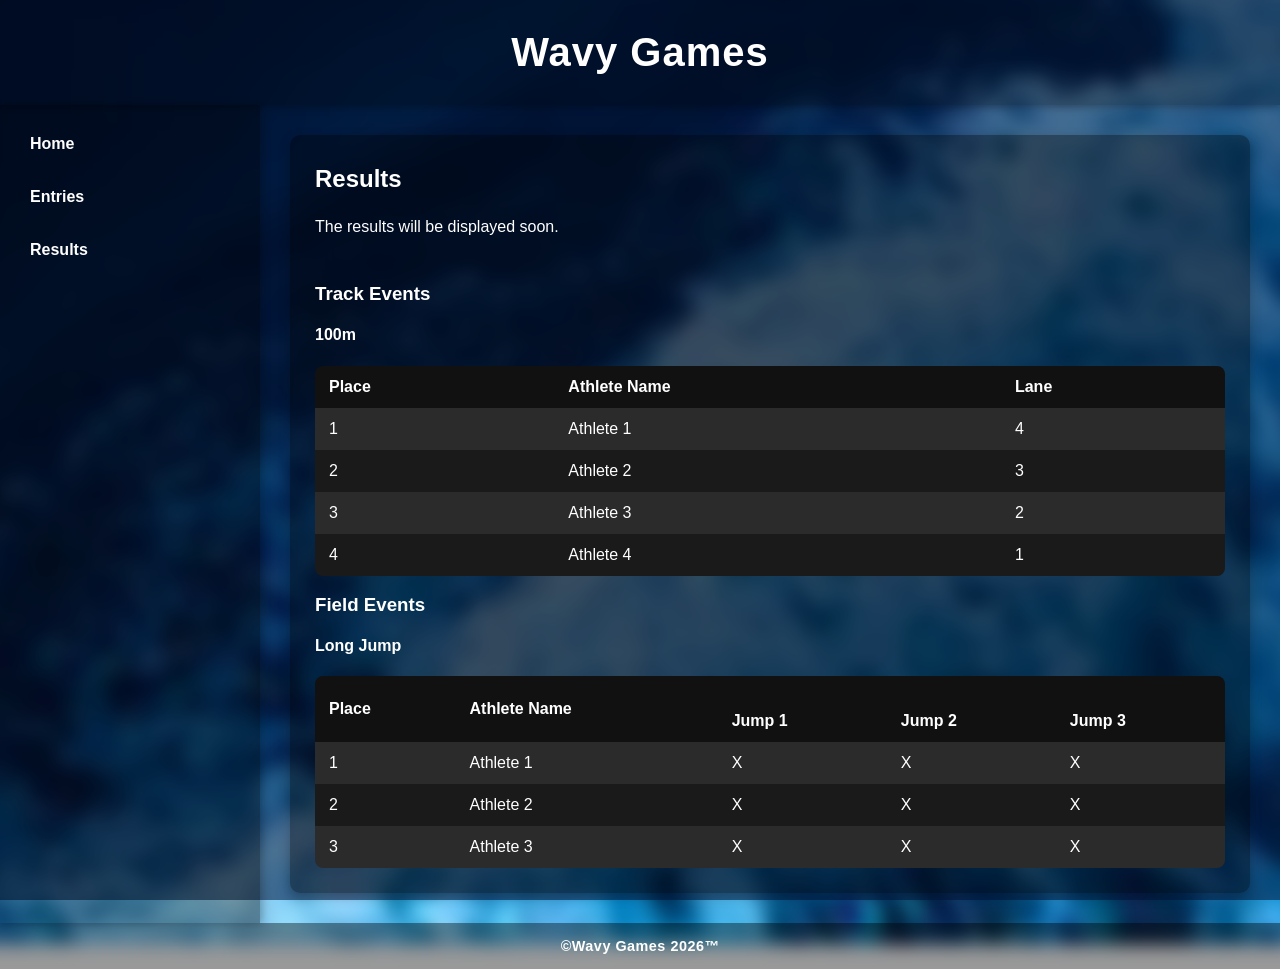
==== html/results.html @ 974a78d3 "Add files via upload" ====
<!doctype html>
<html lang="en">
    <head>
        <meta charset="UTF-8" />
        <meta name="author" content="Fortune Moyinoluwa Olalekan, width=device-width, initial-scale=1.0" />
        <link rel="stylesheet" href="../css/style.css" />
        <title>Wavy Games</title>
    </head>

    <body>
        <header>
            <h1>Wavy Games</h1>
        </header>

        <div class="container">
            <nav>
                <ul>
                    <li><a href="../index.html">Home</a></li>
                    <li><a href="../html/entries.html">Entries</a></li>
                    <li><a href="../html/results.html">Results</a></li>
                </ul>
            </nav>

            <main>
                <div class="content-card">
                    <div class="description">
                        <h2>Results</h2>
                        <p>The results will be displayed soon.</p>
                    </div>

                    <br />

                    <h3>Track Events</h3>

                    <h4>100m</h4>

                    <table>
                        <thead>
                            <tr>
                                <th>Place</th>
                                <th>Athlete Name</th>
                                <th>Lane</th>
                            </tr>
                        </thead>
                        <tbody>
                            <tr>
                                <td>1</td>
                                <td>Athlete 1</td>
                                <td>4</td>
                            </tr>
                            <tr>
                                <td>2</td>
                                <td>Athlete 2</td>
                                <td>3</td>
                            </tr>
                            <tr>
                                <td>3</td>
                                <td>Athlete 3</td>
                                <td>2</td>
                            </tr>
                            <tr>
                                <td>4</td>
                                <td>Athlete 4</td>
                                <td>1</td>
                            </tr>
                        </tbody>
                    </table>

                    <br />

                    <h3>Field Events</h3>

                    <h4>Long Jump</h4>
                    <table>
                        <thead>
                            <tr>
                                <th rowspan="2">Place</th>
                                <th rowspan="2">Athlete Name</th>
                                <th colspan="3"></th>
                            </tr>
                            <tr>
                                <th>Jump 1</th>
                                <th>Jump 2</th>
                                <th>Jump 3</th>
                            </tr>
                        </thead>
                        <tbody>
                            <tr>
                                <td>1</td>
                                <td>Athlete 1</td>
                                <td>X</td>
                                <td>X</td>
                                <td>X</td>
                            </tr>
                            <tr>
                                <td>2</td>
                                <td>Athlete 2</td>
                                <td>X</td>
                                <td>X</td>
                                <td>X</td>
                            </tr>
                            <tr>
                                <td>3</td>
                                <td>Athlete 3</td>
                                <td>X</td>
                                <td>X</td>
                                <td>X</td>
                            </tr>
                        </tbody>
                    </table>
                </div>
            </main>
        </div>

        <footer><b>&copy;Wavy Games 2026&#8482;</b></footer>
    </body>
</html>
---- css/style.css ----
/* Blurred background images */
body {
    margin: 0;
    font-family: "Segoe UI", Tahoma, Geneva, Verdana, sans-serif;
    color: #ffffff;
    position: relative;
    min-height: 100vh;
    overflow-x: hidden;
}

/* Background layer */
body::before {
    content: "";
    position: fixed;
    inset: 0;
    background: url("../images/waves.jpg") center / cover no-repeat;
    filter: blur(8px);
    transform: scale(1.1); /* prevents blur edge gaps */
    z-index: -2;
}

/* dark overlay for readability */
body::after {
    content: "";
    position: fixed;
    inset: 0;
    background: rgba(0, 20, 60, 0.55);
    z-index: -1;
}

h1,
h2,
h3 {
    margin: 0;
}


header {
    text-align: center;
    padding: 30px 20px;
    background: rgba(0, 0, 0, 0.25);
    box-shadow: 0 2px 8px rgba(0, 0, 0, 0.3);
}

header h1 {
    font-size: 2.5rem;
    letter-spacing: 1px;
}

/* main layout */
.container {
    display: flex;
    min-height: calc(100vh - 140px);
}

/*side menu */
nav {
    width: 220px;
    background: rgba(0, 0, 0, 0.35);
    padding: 20px;
    box-shadow: 2px 0 8px rgba(0, 0, 0, 0.25);
}

nav ul {
    list-style: none;
    padding: 0;
    margin: 0;
}

nav li {
    margin-bottom: 15px;
}

nav a {
    text-decoration: none;
    color: #ffffff;
    font-weight: 600;
    display: block;
    padding: 10px;
    border-radius: 6px;
    transition:
        background 0.2s ease,
        transform 0.1s ease;
}

nav a:hover {
    background: rgba(255, 255, 255, 0.15);
    transform: translateX(4px);
}

/*content space*/
main {
    flex: 1;
    padding: 30px;
}

.content-card {
    background: rgba(0, 0, 0, 0.35);
    padding: 25px;
    border-radius: 10px;
    box-shadow: 0 4px 12px rgba(0, 0, 0, 0.25);
}

.description {
    margin-bottom: 25px;
    line-height: 1.6;
}

/*Table Styles */
table {
    width: 100%;
    border-collapse: collapse;
    overflow: hidden;
    border-radius: 8px;
}

th,
td {
    padding: 12px 14px;
    text-align: left;
}

th {
    background: #111111;
    color: #ffffff;
    font-weight: 700;
}

tbody tr:nth-child(odd) {
    background: #2b2b2b;
}

tbody tr:nth-child(even) {
    background: #1a1a1a;
}

tbody tr {
    transition: background 0.2s ease;
}

tbody tr:hover {
    background: #0036b3;
}

footer {
    text-align: center;
    padding: 15px;
    background: rgba(0, 0, 0, 0.4);
    font-size: 0.9rem;
    letter-spacing: 0.5px;
}

@media (max-width: 768px) {
    .container {
        flex-direction: column;
    }

    nav {
        width: 100%;
        box-shadow: none;
    }
}
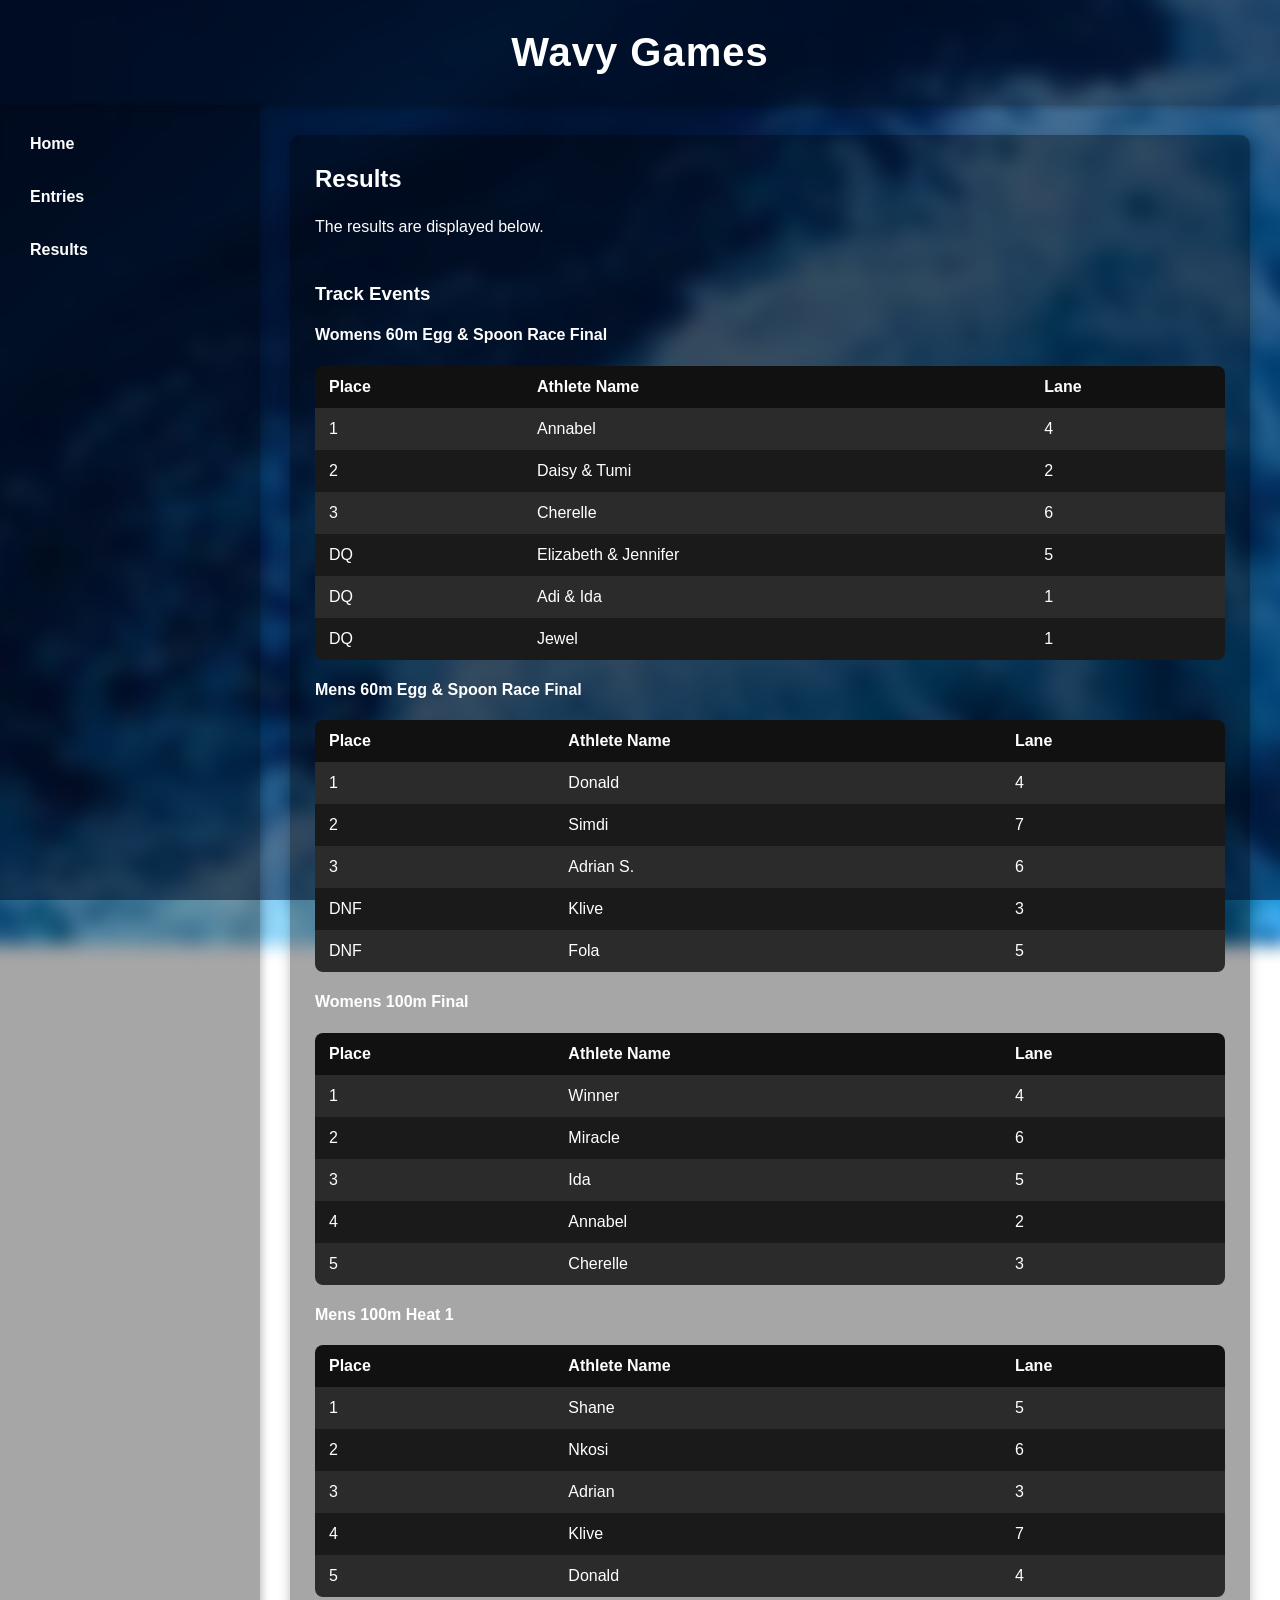
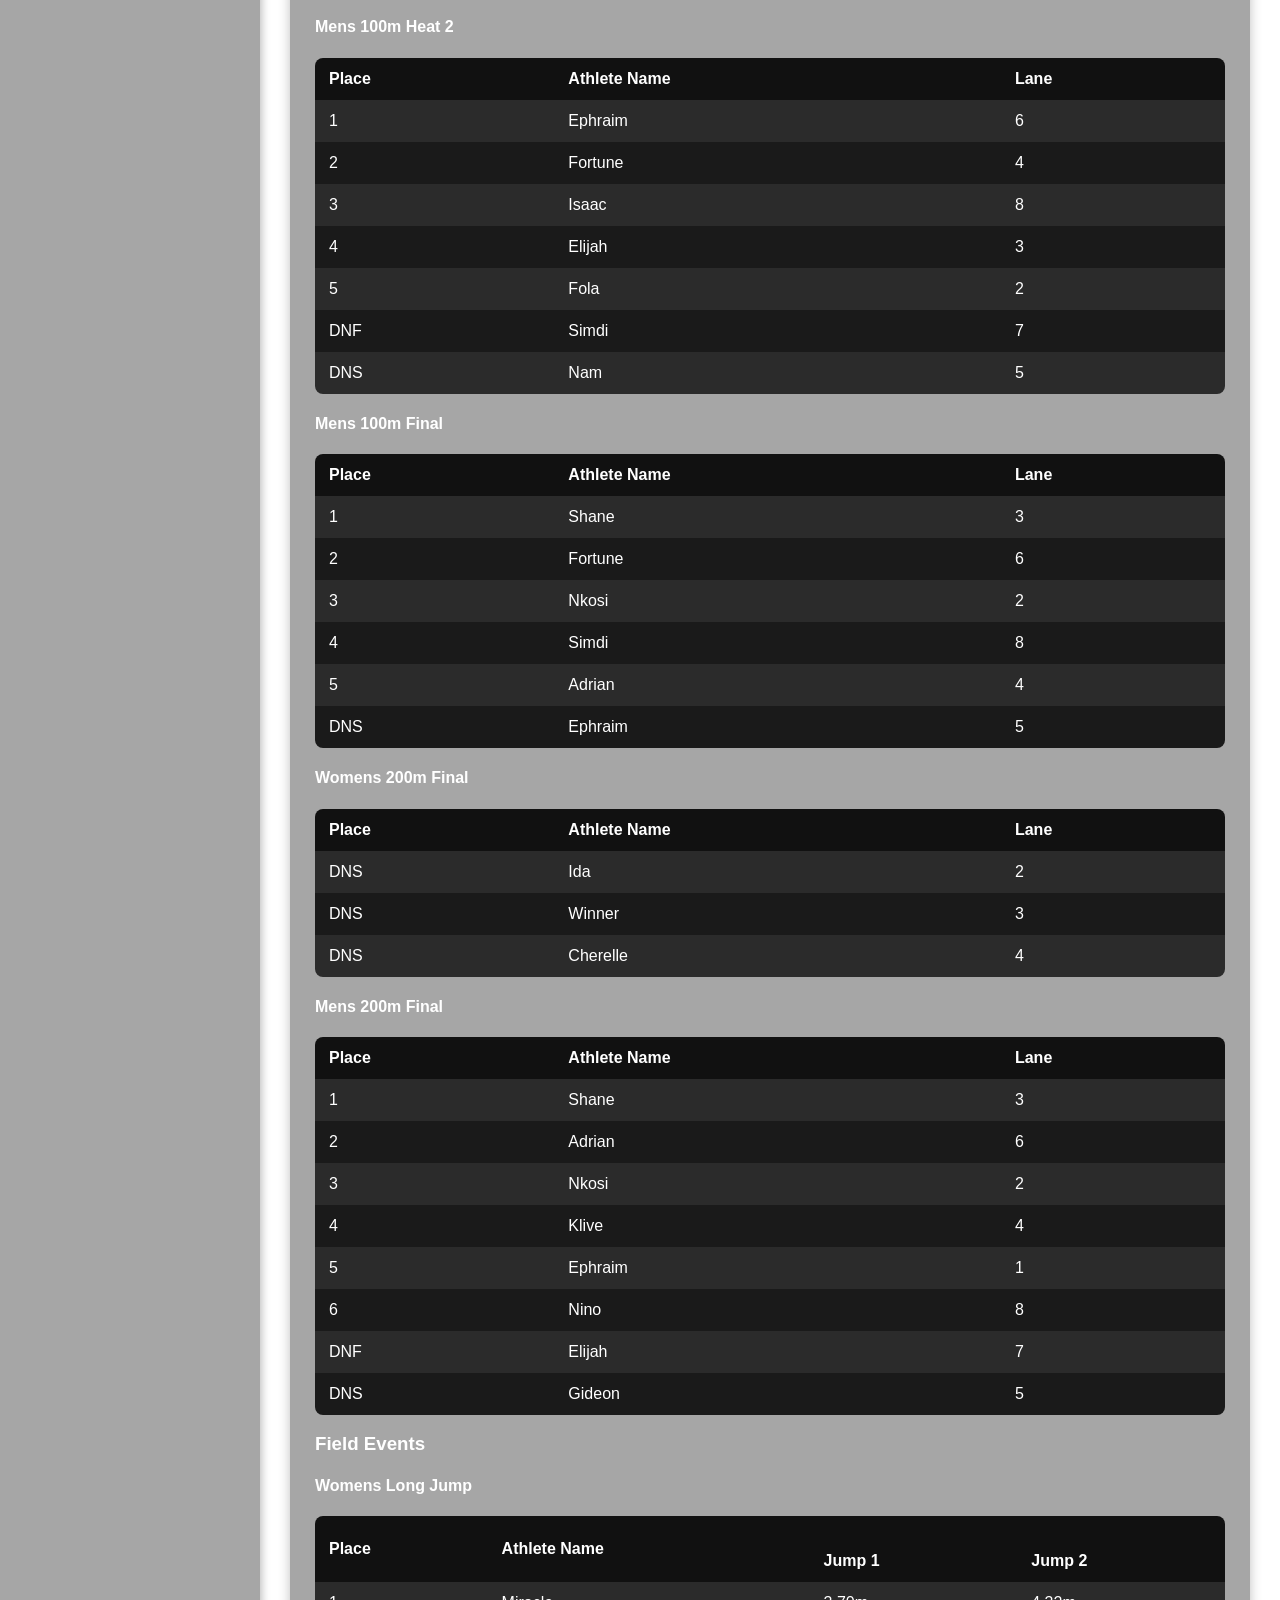
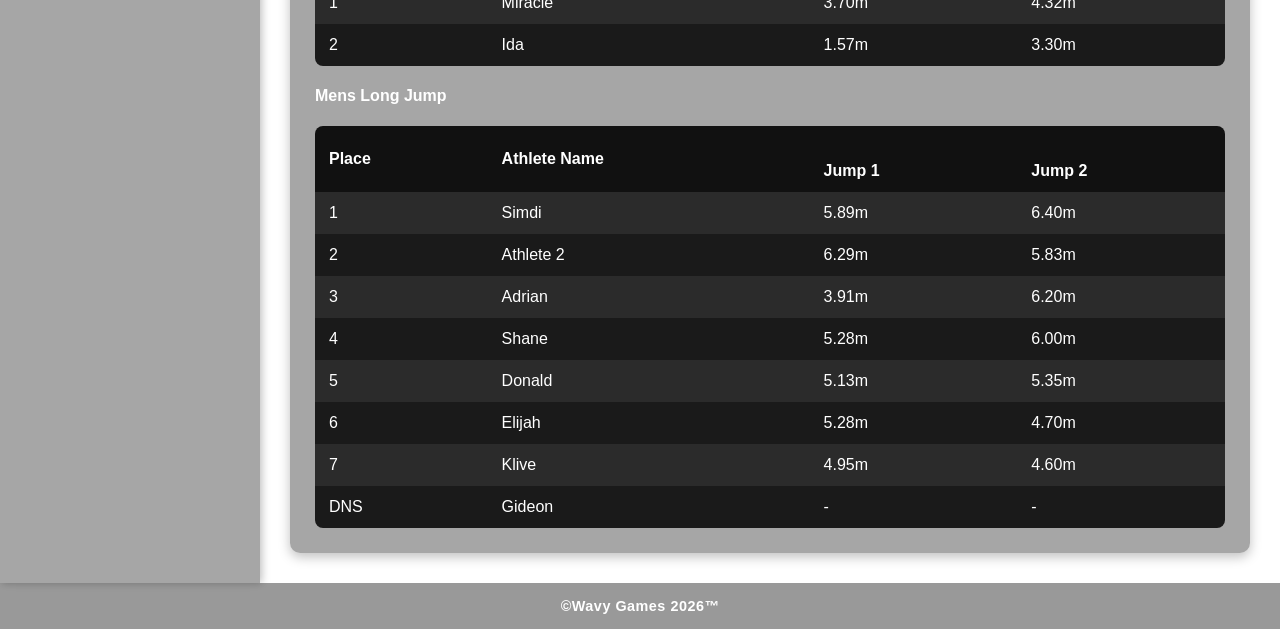
==== commit 93265857: "Uploading the results" ====
--- a/html/results.html
+++ b/html/results.html
@@ -25,43 +25,346 @@
                 <div class="content-card">
                     <div class="description">
                         <h2>Results</h2>
-                        <p>The results will be displayed soon.</p>
+                        <p>The results are displayed below.</p>
                     </div>
 
                     <br />
 
                     <h3>Track Events</h3>
 
-                    <h4>100m</h4>
-
-                    <table>
-                        <thead>
-                            <tr>
-                                <th>Place</th>
-                                <th>Athlete Name</th>
-                                <th>Lane</th>
-                            </tr>
-                        </thead>
-                        <tbody>
-                            <tr>
-                                <td>1</td>
-                                <td>Athlete 1</td>
-                                <td>4</td>
-                            </tr>
-                            <tr>
-                                <td>2</td>
-                                <td>Athlete 2</td>
-                                <td>3</td>
-                            </tr>
-                            <tr>
-                                <td>3</td>
-                                <td>Athlete 3</td>
-                                <td>2</td>
-                            </tr>
-                            <tr>
-                                <td>4</td>
-                                <td>Athlete 4</td>
-                                <td>1</td>
+                    <h4>Womens 60m Egg & Spoon Race Final</h4>
+
+                    <table>
+                        <thead>
+                            <tr>
+                                <th>Place</th>
+                                <th>Athlete Name</th>
+                                <th>Lane</th>
+                            </tr>
+                        </thead>
+                        <tbody>
+                            <tr>
+                                <td>1</td>
+                                <td>Annabel</td>
+                                <td>4</td>
+                            </tr>
+                            <tr>
+                                <td>2</td>
+                                <td>Daisy & Tumi</td>
+                                <td>2</td>
+                            </tr>
+                            <tr>
+                                <td>3</td>
+                                <td>Cherelle</td>
+                                <td>6</td>
+                            </tr>
+                            <tr>
+                                <td>DQ</td>
+                                <td>Elizabeth & Jennifer</td>
+                                <td>5</td>
+                            </tr>
+                            <tr>
+                                <td>DQ</td>
+                                <td>Adi & Ida</td>
+                                <td>1</td>
+                            </tr>
+                            <tr>
+                                <td>DQ</td>
+                                <td>Jewel</td>
+                                <td>1</td>
+                            </tr>
+                        </tbody>
+                    </table>
+
+                    <h4>Mens 60m Egg & Spoon Race Final</h4>
+
+                    <table>
+                        <thead>
+                            <tr>
+                                <th>Place</th>
+                                <th>Athlete Name</th>
+                                <th>Lane</th>
+                            </tr>
+                        </thead>
+                        <tbody>
+                            <tr>
+                                <td>1</td>
+                                <td>Donald</td>
+                                <td>4</td>
+                            </tr>
+                            <tr>
+                                <td>2</td>
+                                <td>Simdi</td>
+                                <td>7</td>
+                            </tr>
+                            <tr>
+                                <td>3</td>
+                                <td>Adrian S.</td>
+                                <td>6</td>
+                            </tr>
+                            <tr>
+                                <td>DNF</td>
+                                <td>Klive</td>
+                                <td>3</td>
+                            </tr>
+                            <tr>
+                                <td>DNF</td>
+                                <td>Fola</td>
+                                <td>5</td>
+                            </tr>
+                        </tbody>
+                    </table>
+
+                    <h4>Womens 100m Final</h4>
+
+                    <table>
+                        <thead>
+                            <tr>
+                                <th>Place</th>
+                                <th>Athlete Name</th>
+                                <th>Lane</th>
+                            </tr>
+                        </thead>
+                        <tbody>
+                            <tr>
+                                <td>1</td>
+                                <td>Winner</td>
+                                <td>4</td>
+                            </tr>
+                            <tr>
+                                <td>2</td>
+                                <td>Miracle</td>
+                                <td>6</td>
+                            </tr>
+                            <tr>
+                                <td>3</td>
+                                <td>Ida</td>
+                                <td>5</td>
+                            </tr>
+                            <tr>
+                                <td>4</td>
+                                <td>Annabel</td>
+                                <td>2</td>
+                            </tr>
+                            <tr>
+                                <td>5</td>
+                                <td>Cherelle</td>
+                                <td>3</td>
+                            </tr>
+                        </tbody>
+                    </table>
+
+                    <h4>Mens 100m Heat 1</h4>
+
+                    <table>
+                        <thead>
+                            <tr>
+                                <th>Place</th>
+                                <th>Athlete Name</th>
+                                <th>Lane</th>
+                            </tr>
+                        </thead>
+                        <tbody>
+                            <tr>
+                                <td>1</td>
+                                <td>Shane</td>
+                                <td>5</td>
+                            </tr>
+                            <tr>
+                                <td>2</td>
+                                <td>Nkosi</td>
+                                <td>6</td>
+                            </tr>
+                            <tr>
+                                <td>3</td>
+                                <td>Adrian</td>
+                                <td>3</td>
+                            </tr>
+                            <tr>
+                                <td>4</td>
+                                <td>Klive</td>
+                                <td>7</td>
+                            </tr>
+                            <tr>
+                                <td>5</td>
+                                <td>Donald</td>
+                                <td>4</td>
+                            </tr>
+                        </tbody>
+                    </table>
+
+                    <h4>Mens 100m Heat 2</h4>
+
+                    <table>
+                        <thead>
+                            <tr>
+                                <th>Place</th>
+                                <th>Athlete Name</th>
+                                <th>Lane</th>
+                            </tr>
+                        </thead>
+                        <tbody>
+                            <tr>
+                                <td>1</td>
+                                <td>Ephraim</td>
+                                <td>6</td>
+                            </tr>
+                            <tr>
+                                <td>2</td>
+                                <td>Fortune</td>
+                                <td>4</td>
+                            </tr>
+                            <tr>
+                                <td>3</td>
+                                <td>Isaac</td>
+                                <td>8</td>
+                            </tr>
+                            <tr>
+                                <td>4</td>
+                                <td>Elijah</td>
+                                <td>3</td>
+                            </tr>
+                            <tr>
+                                <td>5</td>
+                                <td>Fola</td>
+                                <td>2</td>
+                            </tr>
+                            <tr>
+                                <td>DNF</td>
+                                <td>Simdi</td>
+                                <td>7</td>
+                            </tr>
+                            <tr>
+                                <td>DNS</td>
+                                <td>Nam</td>
+                                <td>5</td>
+                            </tr>
+                        </tbody>
+                    </table>
+
+                    <h4>Mens 100m Final</h4>
+
+                    <table>
+                        <thead>
+                            <tr>
+                                <th>Place</th>
+                                <th>Athlete Name</th>
+                                <th>Lane</th>
+                            </tr>
+                        </thead>
+                        <tbody>
+                            <tr>
+                                <td>1</td>
+                                <td>Shane</td>
+                                <td>3</td>
+                            </tr>
+                            <tr>
+                                <td>2</td>
+                                <td>Fortune</td>
+                                <td>6</td>
+                            </tr>
+                            <tr>
+                                <td>3</td>
+                                <td>Nkosi</td>
+                                <td>2</td>
+                            </tr>
+                            <tr>
+                                <td>4</td>
+                                <td>Simdi</td>
+                                <td>8</td>
+                            </tr>
+                            <tr>
+                                <td>5</td>
+                                <td>Adrian</td>
+                                <td>4</td>
+                            </tr>
+                            <tr>
+                                <td>DNS</td>
+                                <td>Ephraim</td>
+                                <td>5</td>
+                            </tr>
+                        </tbody>
+                    </table>
+
+                    <h4>Womens 200m Final</h4>
+
+                    <table>
+                        <thead>
+                            <tr>
+                                <th>Place</th>
+                                <th>Athlete Name</th>
+                                <th>Lane</th>
+                            </tr>
+                        </thead>
+                        <tbody>
+                            <tr>
+                                <td>DNS</td>
+                                <td>Ida</td>
+                                <td>2</td>
+                            </tr>
+                            <tr>
+                                <td>DNS</td>
+                                <td>Winner</td>
+                                <td>3</td>
+                            </tr>
+                            <tr>
+                                <td>DNS</td>
+                                <td>Cherelle</td>
+                                <td>4</td>
+                            </tr>
+                        </tbody>
+                    </table>
+
+                    <h4>Mens 200m Final</h4>
+
+                    <table>
+                        <thead>
+                            <tr>
+                                <th>Place</th>
+                                <th>Athlete Name</th>
+                                <th>Lane</th>
+                            </tr>
+                        </thead>
+                        <tbody>
+                            <tr>
+                                <td>1</td>
+                                <td>Shane</td>
+                                <td>3</td>
+                            </tr>
+                            <tr>
+                                <td>2</td>
+                                <td>Adrian</td>
+                                <td>6</td>
+                            </tr>
+                            <tr>
+                                <td>3</td>
+                                <td>Nkosi</td>
+                                <td>2</td>
+                            </tr>
+                            <tr>
+                                <td>4</td>
+                                <td>Klive</td>
+                                <td>4</td>
+                            </tr>
+                            <tr>
+                                <td>5</td>
+                                <td>Ephraim</td>
+                                <td>1</td>
+                            </tr>
+                            <tr>
+                                <td>6</td>
+                                <td>Nino</td>
+                                <td>8</td>
+                            </tr>
+                            <tr>
+                                <td>DNF</td>
+                                <td>Elijah</td>
+                                <td>7</td>
+                            </tr>
+                            <tr>
+                                <td>DNS</td>
+                                <td>Gideon</td>
+                                <td>5</td>
                             </tr>
                         </tbody>
                     </table>
@@ -70,41 +373,96 @@
 
                     <h3>Field Events</h3>
 
-                    <h4>Long Jump</h4>
+                    <h4>Womens Long Jump</h4>
                     <table>
                         <thead>
                             <tr>
                                 <th rowspan="2">Place</th>
                                 <th rowspan="2">Athlete Name</th>
-                                <th colspan="3"></th>
+                                <th colspan="2"></th>
                             </tr>
                             <tr>
                                 <th>Jump 1</th>
                                 <th>Jump 2</th>
-                                <th>Jump 3</th>
-                            </tr>
-                        </thead>
-                        <tbody>
-                            <tr>
-                                <td>1</td>
-                                <td>Athlete 1</td>
-                                <td>X</td>
-                                <td>X</td>
-                                <td>X</td>
+                            </tr>
+                        </thead>
+                        <tbody>
+                            <tr>
+                                <td>1</td>
+                                <td>Miracle</td>
+                                <td>3.70m</td>
+                                <td>4.32m</td>
+                            </tr>
+                            <tr>
+                                <td>2</td>
+                                <td>Ida</td>
+                                <td>1.57m</td>
+                                <td>3.30m</td>
+                            </tr>
+                        </tbody>
+                    </table>
+
+                    <h4>Mens Long Jump</h4>
+                    <table>
+                        <thead>
+                            <tr>
+                                <th rowspan="2">Place</th>
+                                <th rowspan="2">Athlete Name</th>
+                                <th colspan="2"></th>
+                            </tr>
+                            <tr>
+                                <th>Jump 1</th>
+                                <th>Jump 2</th>
+                            </tr>
+                        </thead>
+                        <tbody>
+                            <tr>
+                                <td>1</td>
+                                <td>Simdi</td>
+                                <td>5.89m</td>
+                                <td>6.40m</td>
                             </tr>
                             <tr>
                                 <td>2</td>
                                 <td>Athlete 2</td>
-                                <td>X</td>
-                                <td>X</td>
-                                <td>X</td>
-                            </tr>
-                            <tr>
-                                <td>3</td>
-                                <td>Athlete 3</td>
-                                <td>X</td>
-                                <td>X</td>
-                                <td>X</td>
+                                <td>6.29m</td>
+                                <td>5.83m</td>
+                            </tr>
+                            <tr>
+                                <td>3</td>
+                                <td>Adrian</td>
+                                <td>3.91m</td>
+                                <td>6.20m</td>
+                            </tr>
+                            <tr>
+                                <td>4</td>
+                                <td>Shane</td>
+                                <td>5.28m</td>
+                                <td>6.00m</td>
+                            </tr>
+                            <tr>
+                                <td>5</td>
+                                <td>Donald</td>
+                                <td>5.13m</td>
+                                <td>5.35m</td>
+                            </tr>
+                            <tr>
+                                <td>6</td>
+                                <td>Elijah</td>
+                                <td>5.28m</td>
+                                <td>4.70m</td>
+                            </tr>
+                            <tr>
+                                <td>7</td>
+                                <td>Klive</td>
+                                <td>4.95m</td>
+                                <td>4.60m</td>
+                            </tr>
+                            <tr>
+                                <td>DNS</td>
+                                <td>Gideon</td>
+                                <td>-</td>
+                                <td>-</td>
                             </tr>
                         </tbody>
                     </table>
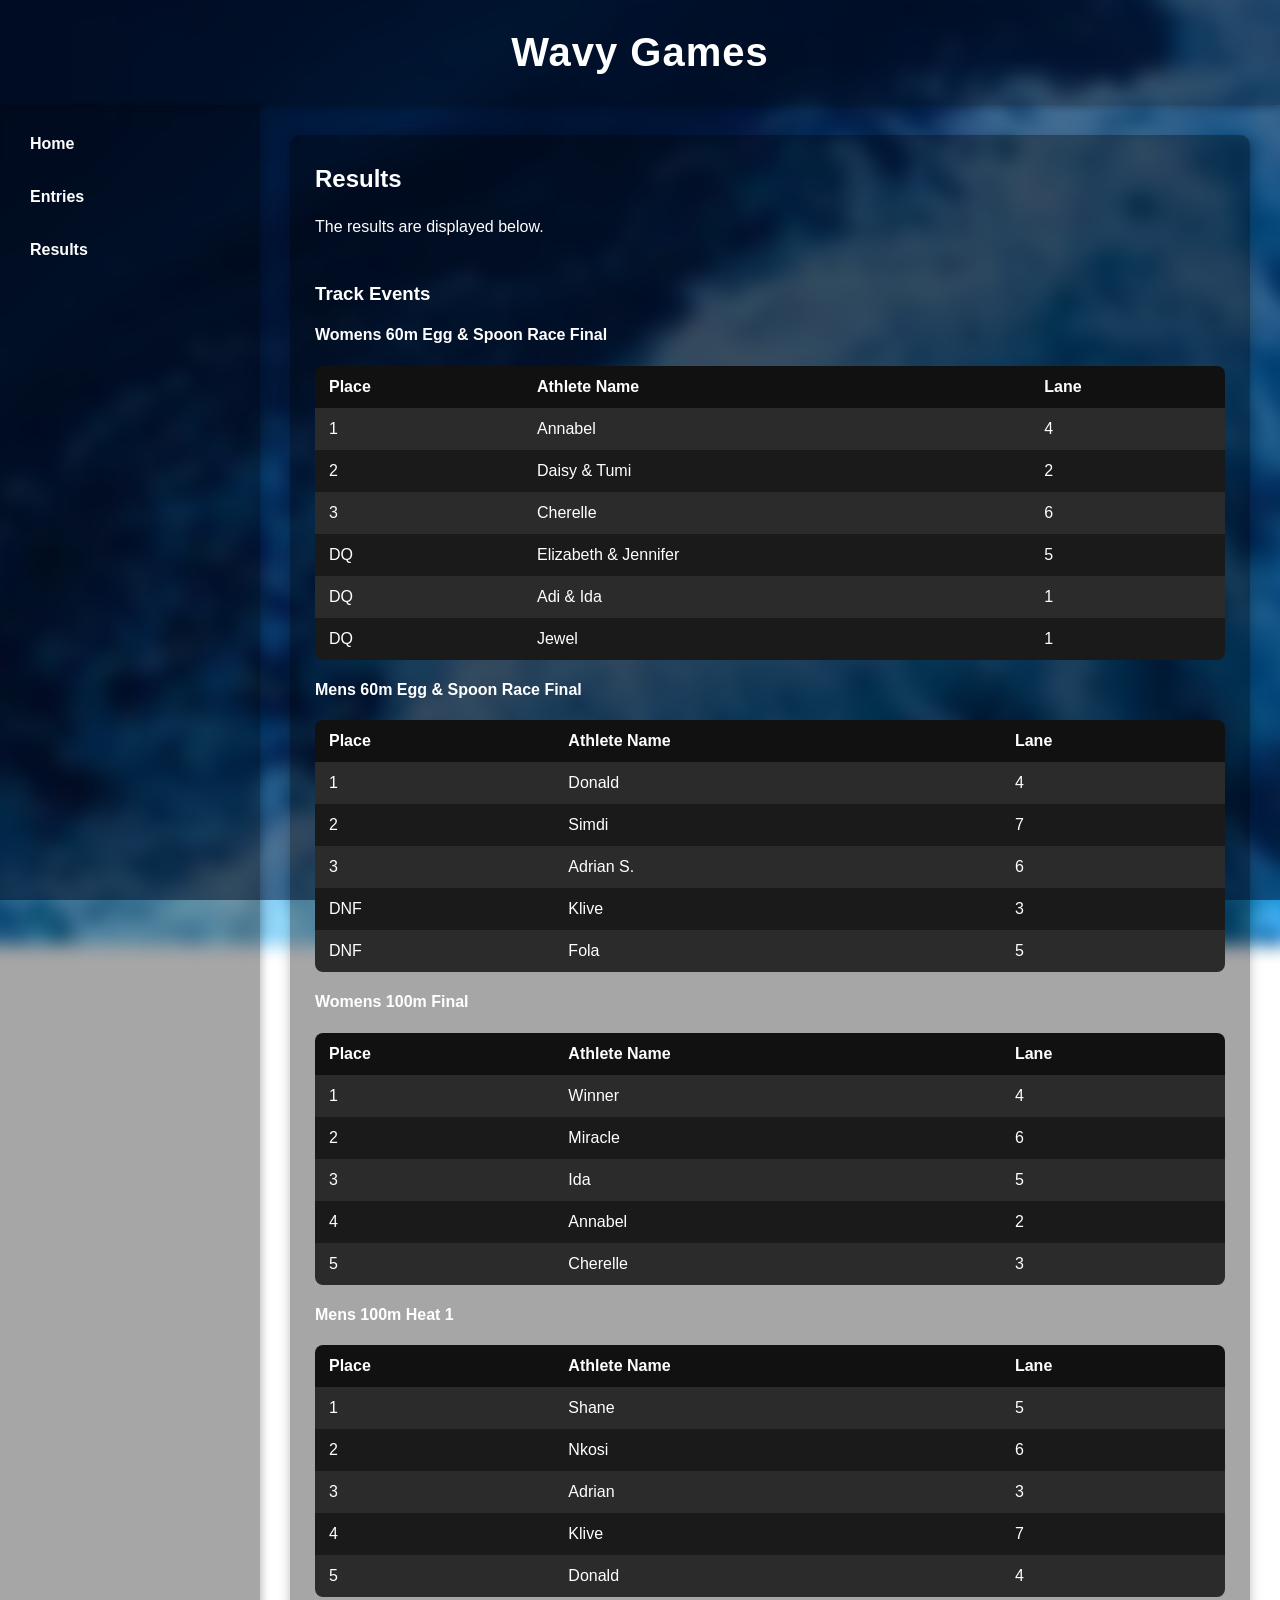
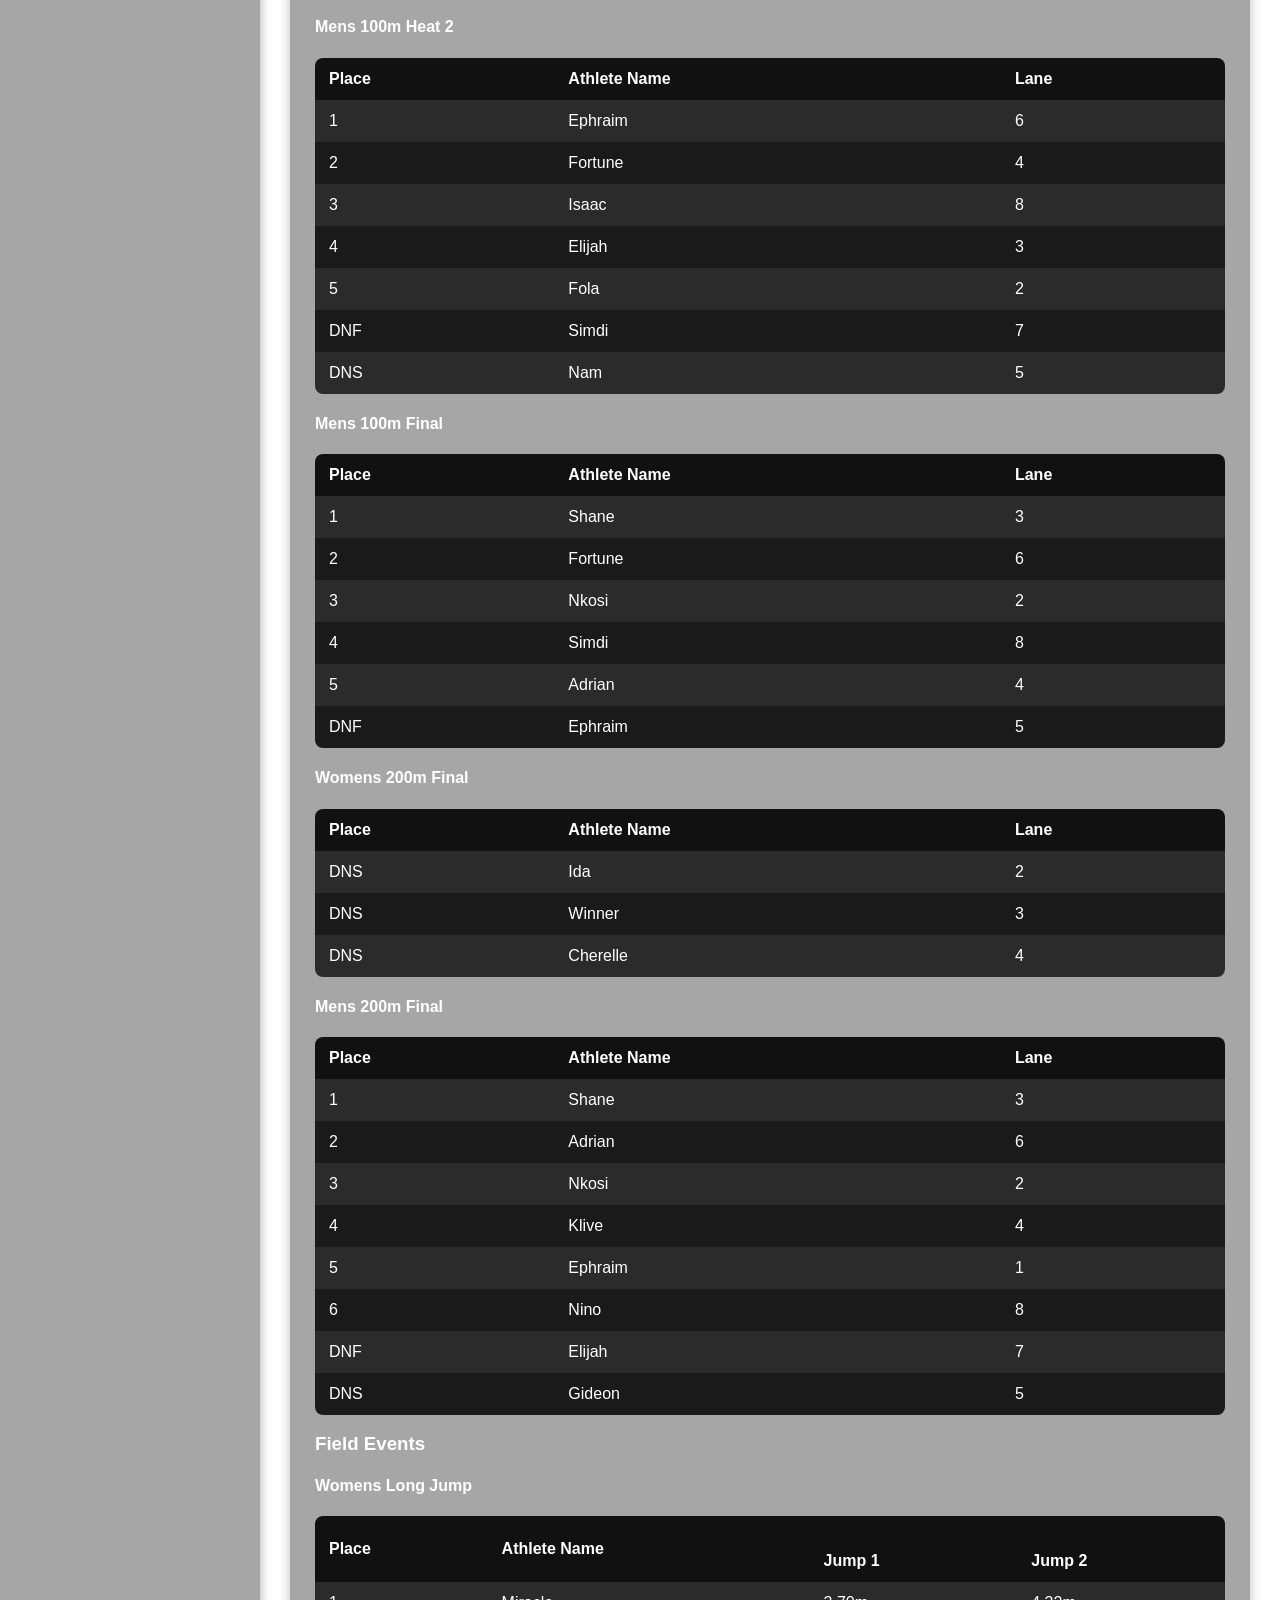
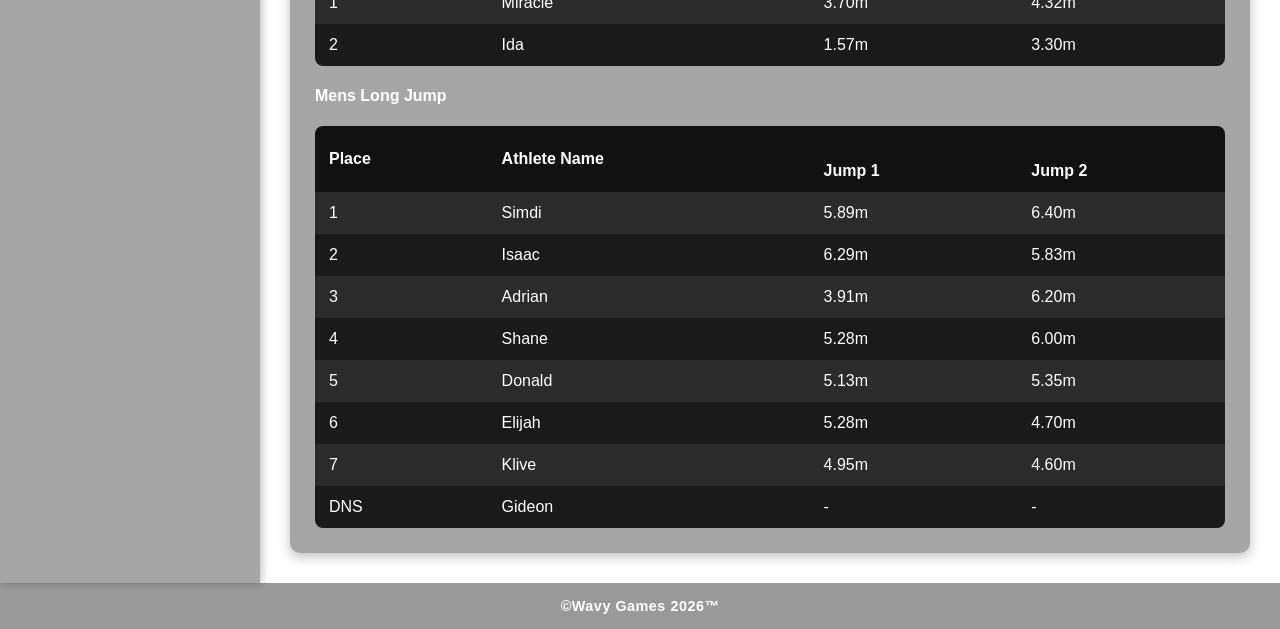
==== commit 17017f14: "Update results.html" ====
--- a/html/results.html
+++ b/html/results.html
@@ -279,7 +279,7 @@
                                 <td>4</td>
                             </tr>
                             <tr>
-                                <td>DNS</td>
+                                <td>DNF</td>
                                 <td>Ephraim</td>
                                 <td>5</td>
                             </tr>
@@ -424,7 +424,7 @@
                             </tr>
                             <tr>
                                 <td>2</td>
-                                <td>Athlete 2</td>
+                                <td>Isaac</td>
                                 <td>6.29m</td>
                                 <td>5.83m</td>
                             </tr>
